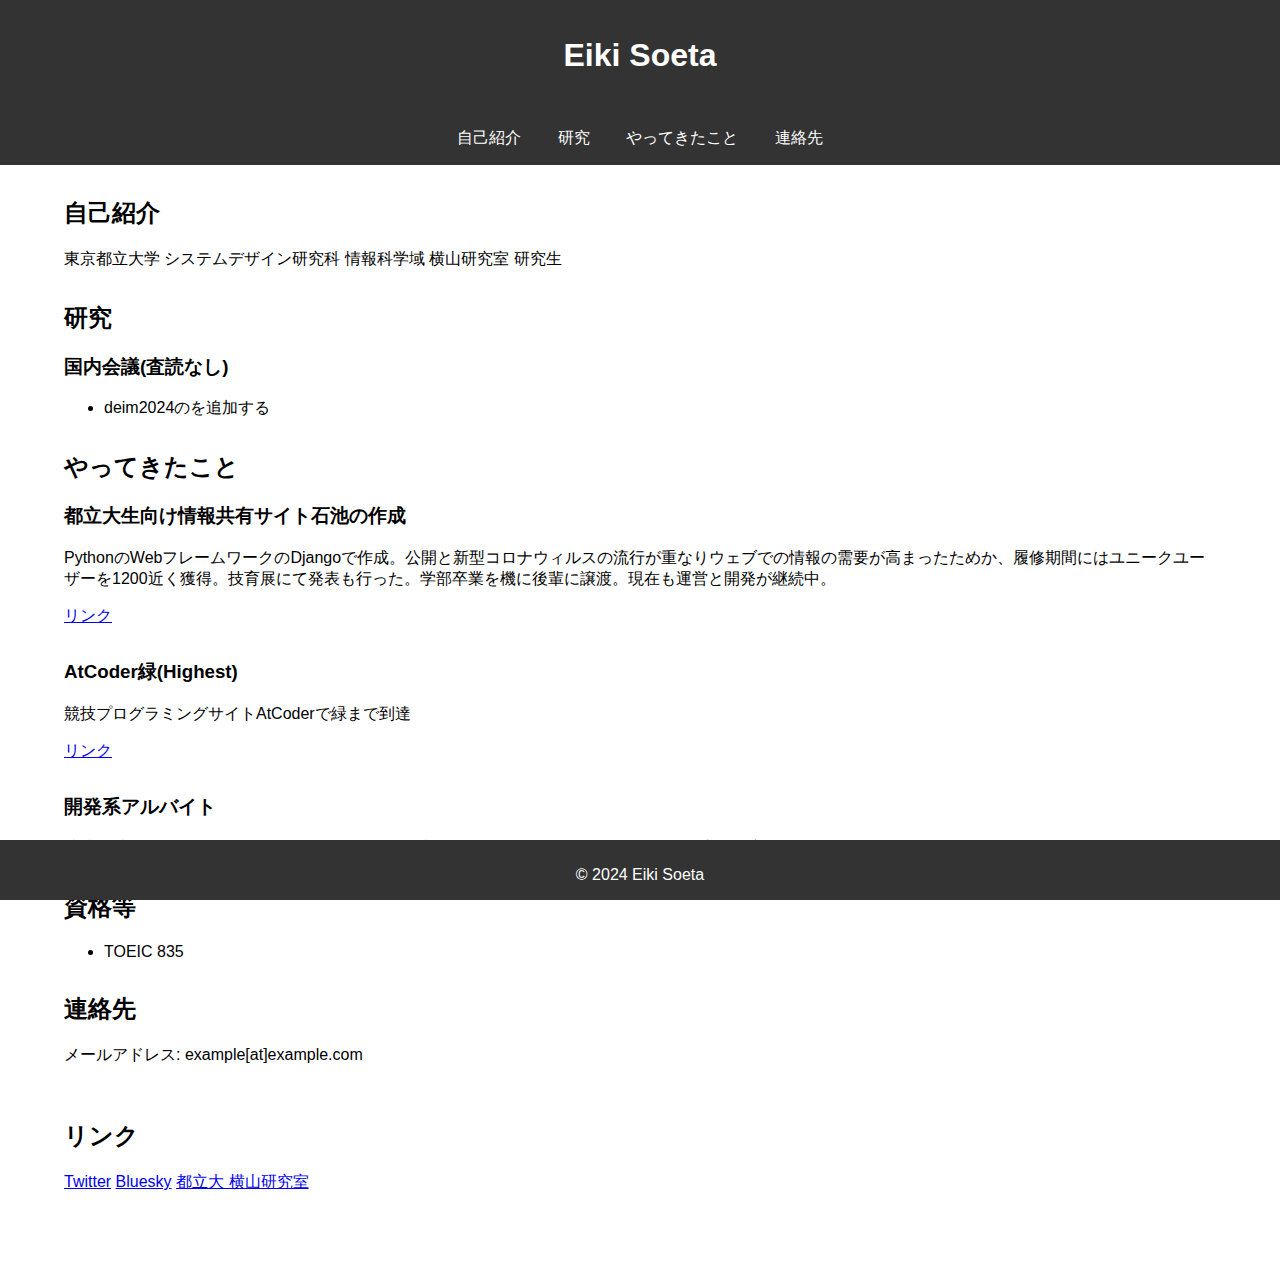
==== index.html @ bf7ea260 "add file" ====
<!DOCTYPE html>
<html lang="ja">
<head>
    <meta charset="UTF-8">
    <title>Eiki Soeta</title>
    <link rel="stylesheet" href="styles.css">
</head>
<body>
    <header>
        <h1>Eiki Soeta</h1>
    </header>
    <nav id="navbar">
        <ul>
            <li><a href="#about">自己紹介</a></li>
            <li><a href="#research">研究</a></li>
            <li><a href="#projects">やってきたこと</a></li>
            <li><a href="#contact">連絡先</a></li>
            <!-- <li><a href="diary.html">日記</a></li> -->
        </ul>
    </nav>
    <main>
        <section id="about">
            <h2>自己紹介</h2>
            <p>東京都立大学 システムデザイン研究科 情報科学域 横山研究室 研究生</p>
        </section>
        <section id="research">
            <h2>研究</h2>
            <div class="research-item">
                <h3>国内会議(査読なし)</h3>
                <ul>
                    <li>deim2024のを追加する</li>
                </ul>
            </div>
            <!-- Add more research items as needed -->
        </section>
        <section id="projects">
            <h2>やってきたこと</h2>
            <div class="project-item">
                <h3>都立大生向け情報共有サイト石池の作成</h3>
                <p>PythonのWebフレームワークのDjangoで作成。公開と新型コロナウィルスの流行が重なりウェブでの情報の需要が高まったためか、履修期間にはユニークユーザーを1200近く獲得。技育展にて発表も行った。学部卒業を機に後輩に譲渡。現在も運営と開発が継続中。</p>
                <a href="https://ishiike.herokuapp.com/">リンク</a>
            </div>
            <!-- Add more project items as needed -->
            <div class="project-item">
                <h3>AtCoder緑(Highest)</h3>
                <p>競技プログラミングサイトAtCoderで緑まで到達</p>
                <a href="https://atcoder.jp/users/basyakue">リンク</a>
            </div>
            <!-- Add more project items as needed -->
            <div class="project-item">
                <h3>開発系アルバイト</h3>
                <p>株式会社AppBrewさんで2022年6月から開発のお手伝いをさせていただいています。使用言語は主にPython。</p>
            </div>
            <!-- Add more project items as needed -->
        </section>
        <section>
            <h2>資格等</h2>
            <ul>
                <li>TOEIC 835</li>
            </ul>
        </section>
        <section id="contact">
            <h2>連絡先</h2>
            <p>メールアドレス: example[at]example.com</p><br>
            <h2>リンク</h2>
            <a href="https://twitter.com/BasyaKuE">Twitter</a>
            <a href="https://bsky.app/profile/basyakue.bsky.social">Bluesky</a>
            <a href="https://tmu.yokoyama.ac/">都立大 横山研究室</a>
        </section>
    </main>
    <footer>
        <p>&copy; 2024 Eiki Soeta</p>
    </footer>
    <script src="script.js"></script>
</body>
</html>
---- styles.css ----
body {
    margin: 0;
    padding: 0;
    font-family: Arial, sans-serif;
    /* フッターの高さを考慮してpaddingを追加 */
    padding-bottom: 60px;
    /* フッターの高さに合わせて調整 */
}

header,
nav,
footer {
    background-color: #333;
    color: white;
    text-align: center;
    padding: 1em;
}

/* フッターを追加 */
footer {
    position: fixed;
    left: 0;
    bottom: 0;
    width: 100%;
    background-color: #333;
    color: white;
    text-align: center;
    padding: 10px 0;
    /* フッターの高さを指定 */
    height: 40px;
    /* 必要に応じて調整 */
}

nav ul {
    list-style-type: none;
    padding: 0;
    margin: 0;
}

nav ul li {
    display: inline;
    margin: 0 1em;
}

nav ul li a {
    color: white;
    text-decoration: none;
}

a:hover {
    text-decoration: underline;
}

section {
    margin: 2em 5%;
}

.project-item,
.research-item {
    margin-bottom: 2em;
}
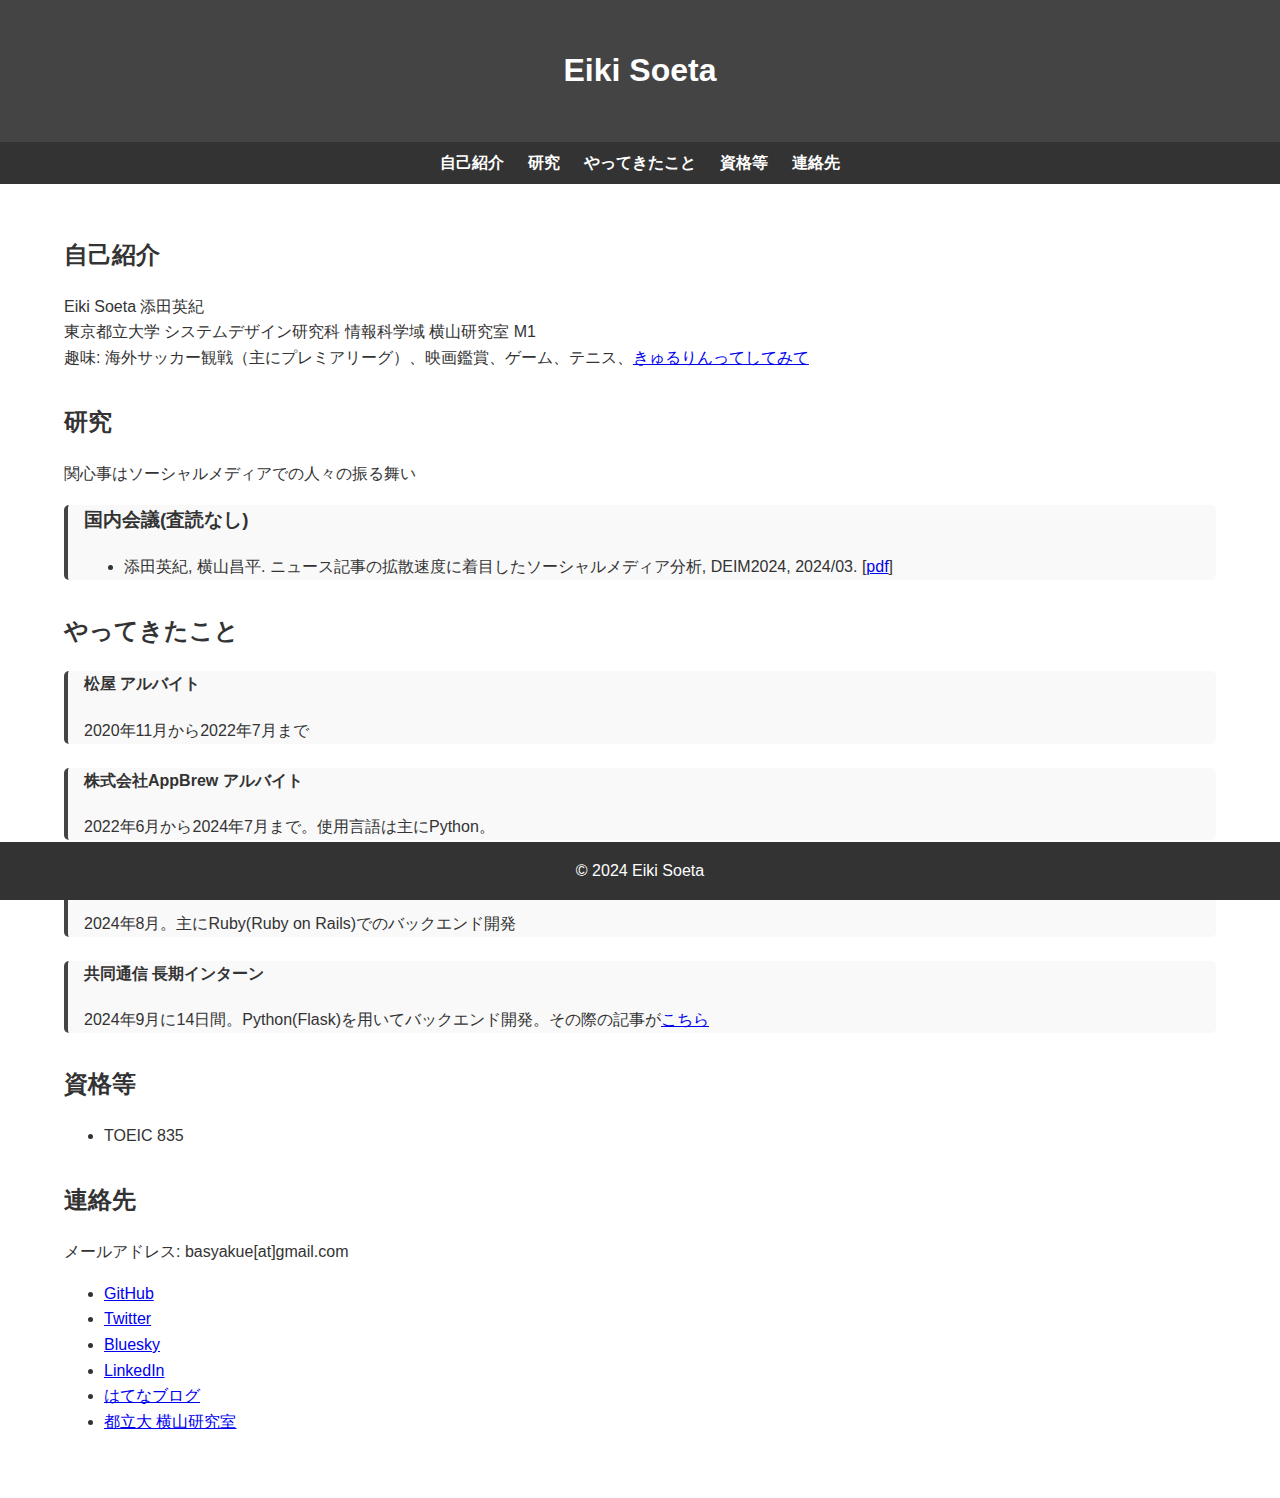
==== commit 36d83ce9: "change" ====
--- a/index.html
+++ b/index.html
@@ -2,6 +2,8 @@
 <html lang="ja">
 <head>
     <meta charset="UTF-8">
+    <meta name="viewport" content="width=device-width, initial-scale=1.0">
+    <meta name="description" content="Eiki Soetaのプロフィールサイト。研究内容やプロジェクト、資格、連絡先情報を掲載しています。">
     <title>Eiki Soeta</title>
     <link rel="stylesheet" href="styles.css">
 </head>
@@ -14,63 +16,73 @@
             <li><a href="#about">自己紹介</a></li>
             <li><a href="#research">研究</a></li>
             <li><a href="#projects">やってきたこと</a></li>
+            <li><a href="#certification">資格等</a></li>
             <li><a href="#contact">連絡先</a></li>
-            <!-- <li><a href="diary.html">日記</a></li> -->
         </ul>
     </nav>
     <main>
         <section id="about">
             <h2>自己紹介</h2>
-            <p>東京都立大学 システムデザイン研究科 情報科学域 横山研究室 研究生</p>
+            <p>
+                Eiki Soeta 添田英紀<br>
+                東京都立大学 システムデザイン研究科 情報科学域 横山研究室 M1<br>
+                趣味: 海外サッカー観戦（主にプレミアリーグ）、映画鑑賞、ゲーム、テニス、<a href="https://kyurushite.com">きゅるりんってしてみて</a><br>
+            </p>
         </section>
+
         <section id="research">
             <h2>研究</h2>
+            関心事はソーシャルメディアでの人々の振る舞い
             <div class="research-item">
                 <h3>国内会議(査読なし)</h3>
                 <ul>
-                    <li>deim2024のを追加する</li>
+                    <li>添田英紀, 横山昌平. ニュース記事の拡散速度に着目したソーシャルメディア分析, DEIM2024, 2024/03. [<a href="https://confit.atlas.jp/guide/event-img/deim2024/T3-A-7-04/public/pdf?type=in">pdf</a>]</li>
                 </ul>
             </div>
-            <!-- Add more research items as needed -->
         </section>
+
         <section id="projects">
             <h2>やってきたこと</h2>
             <div class="project-item">
-                <h3>都立大生向け情報共有サイト石池の作成</h3>
-                <p>PythonのWebフレームワークのDjangoで作成。公開と新型コロナウィルスの流行が重なりウェブでの情報の需要が高まったためか、履修期間にはユニークユーザーを1200近く獲得。技育展にて発表も行った。学部卒業を機に後輩に譲渡。現在も運営と開発が継続中。</p>
-                <a href="https://ishiike.herokuapp.com/">リンク</a>
+                <h4>松屋 アルバイト</h4>
+                <p>2020年11月から2022年7月まで</p>
             </div>
-            <!-- Add more project items as needed -->
             <div class="project-item">
-                <h3>AtCoder緑(Highest)</h3>
-                <p>競技プログラミングサイトAtCoderで緑まで到達</p>
-                <a href="https://atcoder.jp/users/basyakue">リンク</a>
+                <h4>株式会社AppBrew アルバイト</h4>
+                <p>2022年6月から2024年7月まで。使用言語は主にPython。</p>
             </div>
-            <!-- Add more project items as needed -->
             <div class="project-item">
-                <h3>開発系アルバイト</h3>
-                <p>株式会社AppBrewさんで2022年6月から開発のお手伝いをさせていただいています。使用言語は主にPython。</p>
+                <h4>株式会社dely 3daysインターン</h4>
+                <p>2024年8月。主にRuby(Ruby on Rails)でのバックエンド開発</p>
             </div>
-            <!-- Add more project items as needed -->
+            <div class="project-item">
+                <h4>共同通信 長期インターン</h4>
+                <p>2024年9月に14日間。Python(Flask)を用いてバックエンド開発。その際の記事が<a href="https://note.com/kyodonews_jinji/n/n3ee9f9e1f4ec">こちら</a></p>
+            </div>
         </section>
-        <section>
+
+        <section id="certification">
             <h2>資格等</h2>
             <ul>
                 <li>TOEIC 835</li>
             </ul>
         </section>
+
         <section id="contact">
             <h2>連絡先</h2>
-            <p>メールアドレス: example[at]example.com</p><br>
-            <h2>リンク</h2>
-            <a href="https://twitter.com/BasyaKuE">Twitter</a>
-            <a href="https://bsky.app/profile/basyakue.bsky.social">Bluesky</a>
-            <a href="https://tmu.yokoyama.ac/">都立大 横山研究室</a>
+            <p>メールアドレス: basyakue[at]gmail.com</p>
+            <ul>
+                <li><a href="https://github.com/BasyaKuE" target="_blank" rel="noopener noreferrer">GitHub</a></li>
+                <li><a href="https://twitter.com/BasyaKuE" target="_blank" rel="noopener noreferrer">Twitter</a></li>
+                <li><a href="https://bsky.app/profile/basyakue.bsky.social" target="_blank" rel="noopener noreferrer">Bluesky</a></li>
+                <li><a href="https://www.linkedin.com/in/%E8%8B%B1%E7%B4%80-%E6%B7%BB%E7%94%B0-3729572b5/" target="_blank" rel="noopener noreferrer">LinkedIn</a></li>
+                <li><a href="https://basyakue.hatenablog.com/" target="_blank" rel="noopener noreferrer">はてなブログ</a></li>
+                <li><a href="https://tmu.yokoyama.ac/" target="_blank" rel="noopener noreferrer">都立大 横山研究室</a></li>
+            </ul>
         </section>
     </main>
     <footer>
         <p>&copy; 2024 Eiki Soeta</p>
     </footer>
-    <script src="script.js"></script>
 </body>
 </html>
--- a/styles.css
+++ b/styles.css
@@ -1,61 +1,66 @@
 body {
     margin: 0;
     padding: 0;
-    font-family: Arial, sans-serif;
-    /* フッターの高さを考慮してpaddingを追加 */
-    padding-bottom: 60px;
-    /* フッターの高さに合わせて調整 */
+    font-family: 'Arial', sans-serif;
+    color: #333;
+    line-height: 1.6;
 }
 
-header,
-nav,
+header {
+    background-color: #444;
+    color: #fff;
+    text-align: center;
+    padding: 1.5em 0;
+}
+
+nav {
+    position: sticky;
+    top: 0;
+    background-color: #333;
+    padding: 0.5em 0;
+    z-index: 1000;
+}
+
+nav ul {
+    list-style: none;
+    margin: 0;
+    padding: 0;
+    display: flex;
+    justify-content: center;
+    gap: 1.5em;
+}
+
+nav ul li a {
+    color: #fff;
+    text-decoration: none;
+    font-weight: bold;
+}
+
+nav ul li a:hover {
+    text-decoration: underline;
+}
+
+main {
+    padding: 2em 5%;
+}
+
+section {
+    margin-bottom: 2em;
+}
+
+.project-item, .research-item {
+    margin-bottom: 1.5em;
+    border-left: 4px solid #444;
+    padding-left: 1em;
+    background-color: #f9f9f9;
+    border-radius: 5px;
+}
+
 footer {
     background-color: #333;
     color: white;
     text-align: center;
-    padding: 1em;
-}
-
-/* フッターを追加 */
-footer {
     position: fixed;
-    left: 0;
     bottom: 0;
     width: 100%;
-    background-color: #333;
-    color: white;
-    text-align: center;
-    padding: 10px 0;
-    /* フッターの高さを指定 */
-    height: 40px;
-    /* 必要に応じて調整 */
 }
-
-nav ul {
-    list-style-type: none;
-    padding: 0;
-    margin: 0;
-}
-
-nav ul li {
-    display: inline;
-    margin: 0 1em;
-}
-
-nav ul li a {
-    color: white;
-    text-decoration: none;
-}
-
-a:hover {
-    text-decoration: underline;
-}
-
-section {
-    margin: 2em 5%;
-}
-
-.project-item,
-.research-item {
-    margin-bottom: 2em;
-}
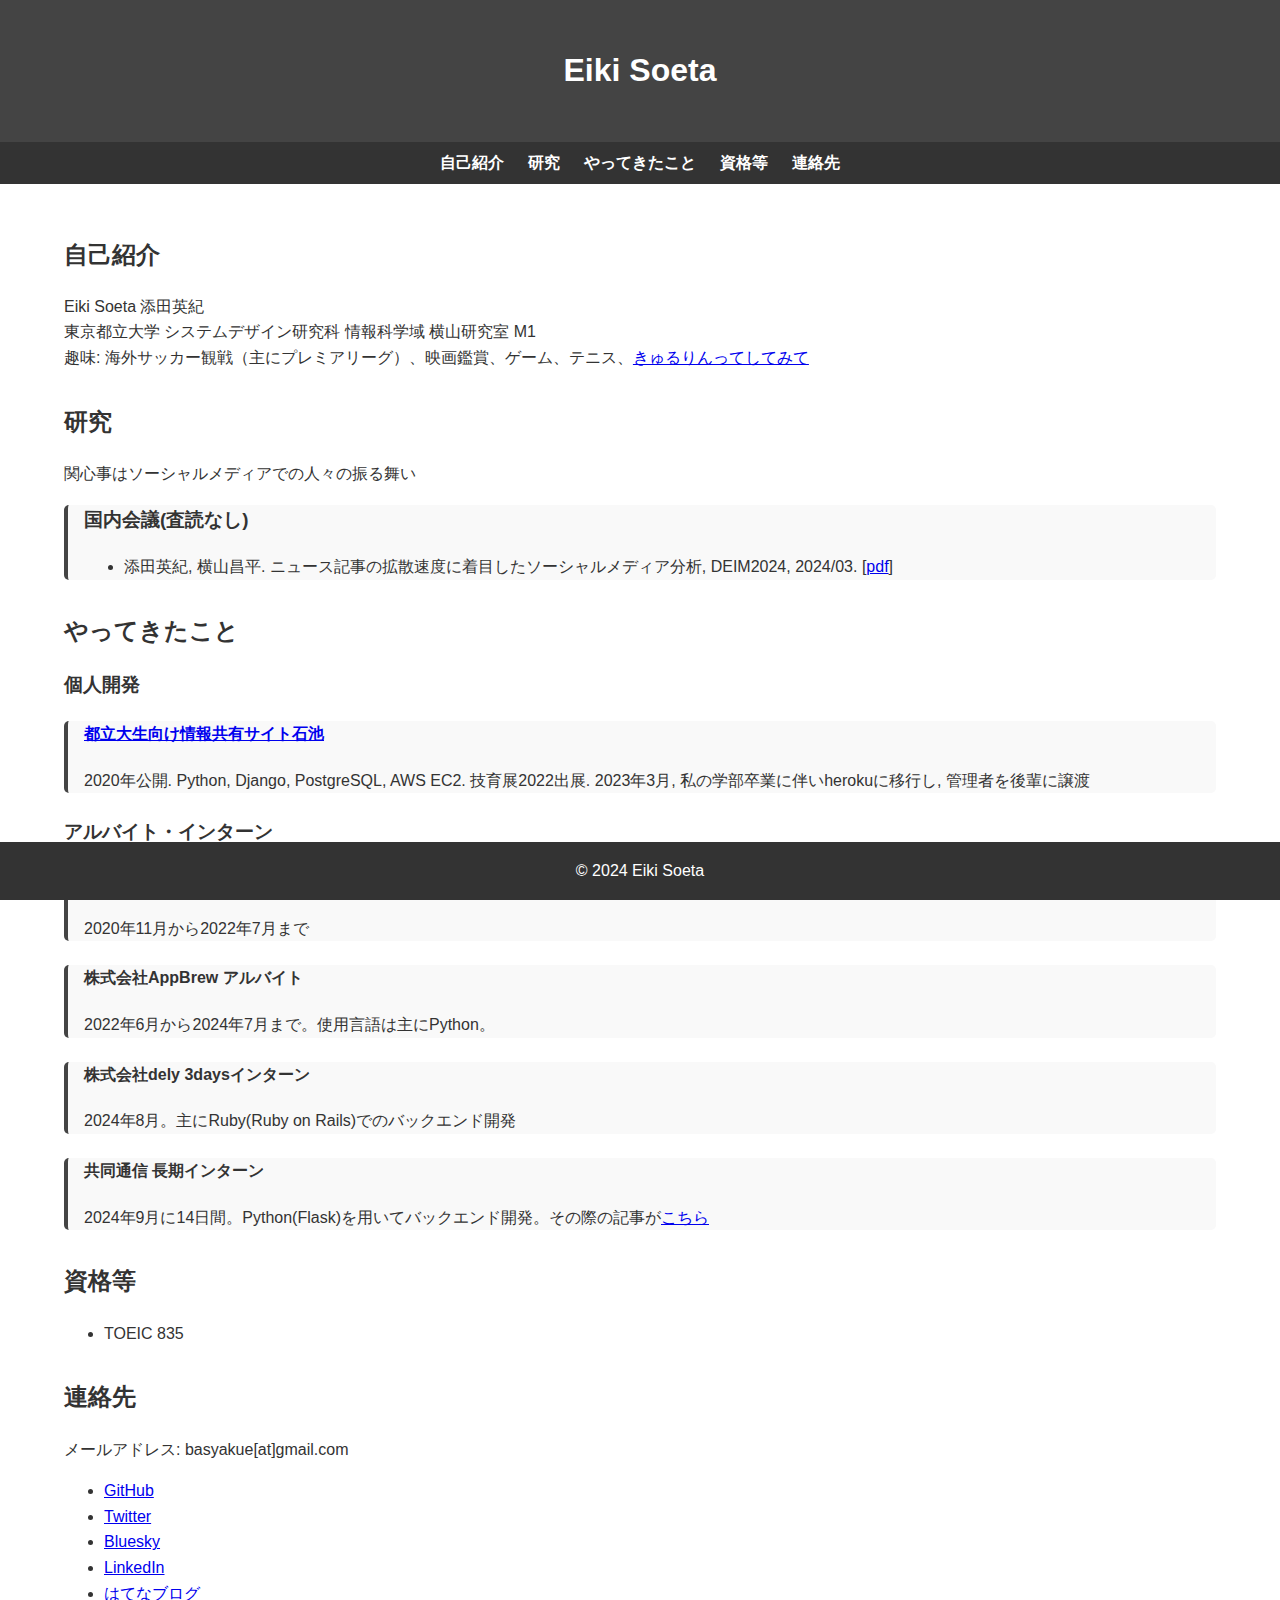
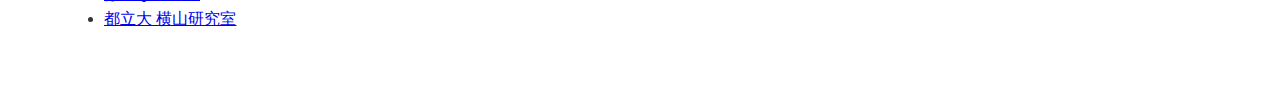
==== commit f32c5a34: "add iishiike" ====
--- a/index.html
+++ b/index.html
@@ -43,6 +43,12 @@
 
         <section id="projects">
             <h2>やってきたこと</h2>
+            <h3>個人開発</h3>
+            <div class="project-item">
+                <h4><a href="https://ishiike.herokuapp.com">都立大生向け情報共有サイト石池</a></h4>
+                <p>2020年公開. Python, Django, PostgreSQL, AWS EC2. 技育展2022出展. 2023年3月, 私の学部卒業に伴いherokuに移行し, 管理者を後輩に譲渡</p>
+            </div>
+            <h3>アルバイト・インターン</h3>
             <div class="project-item">
                 <h4>松屋 アルバイト</h4>
                 <p>2020年11月から2022年7月まで</p>
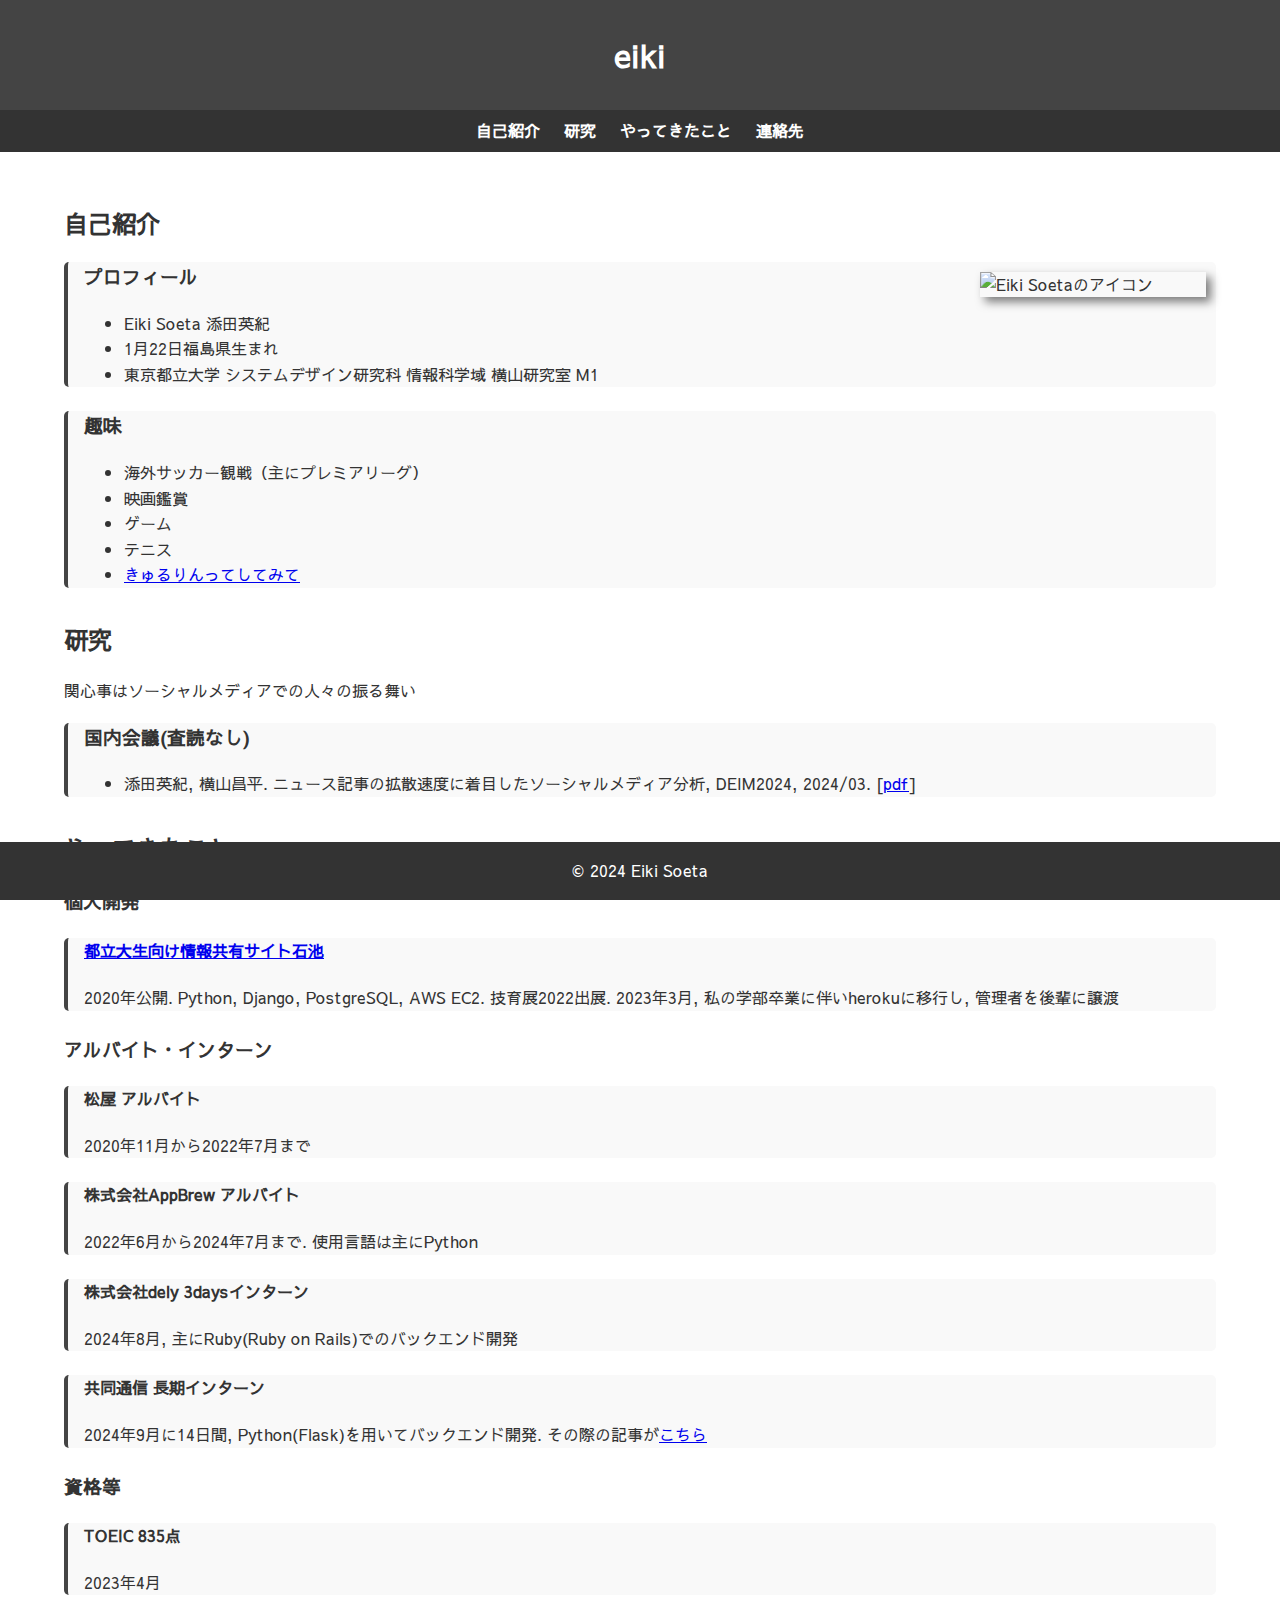
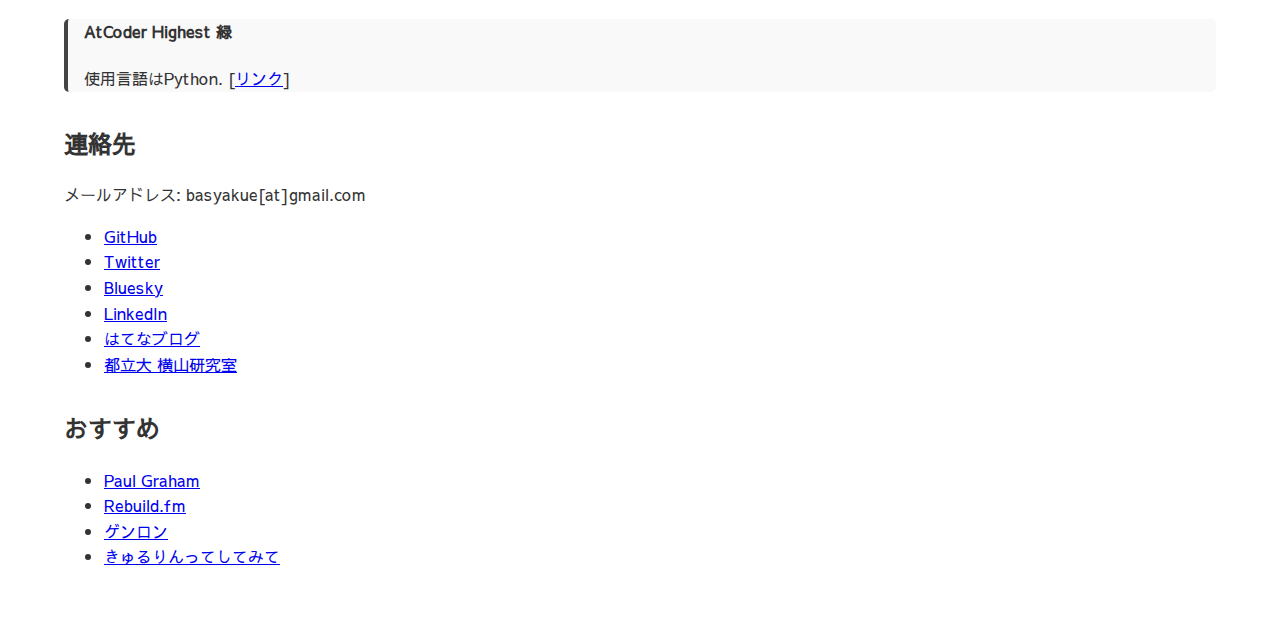
==== commit 6c78e965: "add blog" ====
--- a/index.html
+++ b/index.html
@@ -1,94 +1,128 @@
-<!DOCTYPE html>
-<html lang="ja">
-<head>
-    <meta charset="UTF-8">
-    <meta name="viewport" content="width=device-width, initial-scale=1.0">
-    <meta name="description" content="Eiki Soetaのプロフィールサイト。研究内容やプロジェクト、資格、連絡先情報を掲載しています。">
-    <title>Eiki Soeta</title>
-    <link rel="stylesheet" href="styles.css">
-</head>
-<body>
-    <header>
-        <h1>Eiki Soeta</h1>
-    </header>
-    <nav id="navbar">
-        <ul>
-            <li><a href="#about">自己紹介</a></li>
-            <li><a href="#research">研究</a></li>
-            <li><a href="#projects">やってきたこと</a></li>
-            <li><a href="#certification">資格等</a></li>
-            <li><a href="#contact">連絡先</a></li>
-        </ul>
-    </nav>
-    <main>
-        <section id="about">
-            <h2>自己紹介</h2>
-            <p>
-                Eiki Soeta 添田英紀<br>
-                東京都立大学 システムデザイン研究科 情報科学域 横山研究室 M1<br>
-                趣味: 海外サッカー観戦（主にプレミアリーグ）、映画鑑賞、ゲーム、テニス、<a href="https://kyurushite.com">きゅるりんってしてみて</a><br>
-            </p>
-        </section>
-
-        <section id="research">
-            <h2>研究</h2>
-            関心事はソーシャルメディアでの人々の振る舞い
-            <div class="research-item">
-                <h3>国内会議(査読なし)</h3>
-                <ul>
-                    <li>添田英紀, 横山昌平. ニュース記事の拡散速度に着目したソーシャルメディア分析, DEIM2024, 2024/03. [<a href="https://confit.atlas.jp/guide/event-img/deim2024/T3-A-7-04/public/pdf?type=in">pdf</a>]</li>
-                </ul>
-            </div>
-        </section>
-
-        <section id="projects">
-            <h2>やってきたこと</h2>
-            <h3>個人開発</h3>
-            <div class="project-item">
-                <h4><a href="https://ishiike.herokuapp.com">都立大生向け情報共有サイト石池</a></h4>
-                <p>2020年公開. Python, Django, PostgreSQL, AWS EC2. 技育展2022出展. 2023年3月, 私の学部卒業に伴いherokuに移行し, 管理者を後輩に譲渡</p>
-            </div>
-            <h3>アルバイト・インターン</h3>
-            <div class="project-item">
-                <h4>松屋 アルバイト</h4>
-                <p>2020年11月から2022年7月まで</p>
-            </div>
-            <div class="project-item">
-                <h4>株式会社AppBrew アルバイト</h4>
-                <p>2022年6月から2024年7月まで。使用言語は主にPython。</p>
-            </div>
-            <div class="project-item">
-                <h4>株式会社dely 3daysインターン</h4>
-                <p>2024年8月。主にRuby(Ruby on Rails)でのバックエンド開発</p>
-            </div>
-            <div class="project-item">
-                <h4>共同通信 長期インターン</h4>
-                <p>2024年9月に14日間。Python(Flask)を用いてバックエンド開発。その際の記事が<a href="https://note.com/kyodonews_jinji/n/n3ee9f9e1f4ec">こちら</a></p>
-            </div>
-        </section>
-
-        <section id="certification">
-            <h2>資格等</h2>
-            <ul>
-                <li>TOEIC 835</li>
-            </ul>
-        </section>
-
-        <section id="contact">
-            <h2>連絡先</h2>
-            <p>メールアドレス: basyakue[at]gmail.com</p>
-            <ul>
-                <li><a href="https://github.com/BasyaKuE" target="_blank" rel="noopener noreferrer">GitHub</a></li>
-                <li><a href="https://twitter.com/BasyaKuE" target="_blank" rel="noopener noreferrer">Twitter</a></li>
-                <li><a href="https://bsky.app/profile/basyakue.bsky.social" target="_blank" rel="noopener noreferrer">Bluesky</a></li>
-                <li><a href="https://www.linkedin.com/in/%E8%8B%B1%E7%B4%80-%E6%B7%BB%E7%94%B0-3729572b5/" target="_blank" rel="noopener noreferrer">LinkedIn</a></li>
-                <li><a href="https://basyakue.hatenablog.com/" target="_blank" rel="noopener noreferrer">はてなブログ</a></li>
-                <li><a href="https://tmu.yokoyama.ac/" target="_blank" rel="noopener noreferrer">都立大 横山研究室</a></li>
-            </ul>
-        </section>
-    </main>
-    <footer>
-        <p>&copy; 2024 Eiki Soeta</p>
-    </footer>
-</body>
-</html>
+<!DOCTYPE html>
+<html lang="ja">
+<head>
+    <meta charset="UTF-8">
+    <meta name="viewport" content="width=device-width, initial-scale=1.0">
+    <meta name="description" content="Eiki Soetaのプロフィールサイト。研究内容やプロジェクト、資格、連絡先情報を掲載しています。">
+    <title>Eiki Soeta</title>
+    <link rel="stylesheet" href="styles.css">
+    <link rel="preconnect" href="https://fonts.googleapis.com">
+    <link rel="preconnect" href="https://fonts.gstatic.com" crossorigin>
+    <link href="https://fonts.googleapis.com/css2?family=Sawarabi+Gothic&display=swap" rel="stylesheet">
+    <link rel="icon" href="icon.png" type="image/png">
+</head>
+<body>
+    <header>
+        <h1>eiki</h1>
+    </header>
+    <nav id="navbar">
+        <ul>
+            <li><a href="#about">自己紹介</a></li>
+            <li><a href="#research">研究</a></li>
+            <li><a href="#projects">やってきたこと</a></li>
+            <li><a href="#contact">連絡先</a></li>
+            <!-- <li><a href="./blog/top.html">ブログ</a></li> -->
+        </ul>
+    </nav>
+    <main>
+        <section id="about">
+            <h2>自己紹介</h2>
+            <div class="about-item">
+                <img src="icon.png" alt="Eiki Soetaのアイコン" width="20%" height="20%" style="float: right; margin-top: 10px; margin-right: 10px; box-shadow: 5px 5px 10px rgba(0, 0, 0, 0.5);">
+                <h3>プロフィール</h3>
+                <ul>
+                    <li>Eiki Soeta 添田英紀</li>
+                    <li>1月22日福島県生まれ</li>
+                    <li>東京都立大学 システムデザイン研究科 情報科学域 横山研究室 M1</li>
+                </ul>
+            </div>
+            <div class="about-item">
+                <h3>趣味</h3>
+                <ul>
+                    <li>海外サッカー観戦（主にプレミアリーグ）</li>
+                    <li>映画鑑賞</li>
+                    <li>ゲーム</li>
+                    <li>テニス</li>
+                    <li><a href="https://kyurushite.com" target="_blank" rel="noopener noreferrer">きゅるりんってしてみて</a></li>
+                </ul>
+            </div>
+        </section>
+
+        <section id="research">
+            <h2>研究</h2>
+            関心事はソーシャルメディアでの人々の振る舞い
+            <div class="research-item">
+                <h3>国内会議(査読なし)</h3>
+                <ul>
+                    <li>添田英紀, 横山昌平. ニュース記事の拡散速度に着目したソーシャルメディア分析, DEIM2024, 2024/03. [<a href="https://confit.atlas.jp/guide/event-img/deim2024/T3-A-7-04/public/pdf?type=in" target="_blank" rel="noopener noreferrer">pdf</a>]</li>
+                </ul>
+            </div>
+        </section>
+
+        <section id="projects">
+            <h2>やってきたこと</h2>
+
+            <h3>個人開発</h3>
+            <div class="project-item">
+                <h4><a href="https://ishiike.herokuapp.com" target="_blank" rel="noopener noreferrer">都立大生向け情報共有サイト石池</a></h4>
+                <p>2020年公開. Python, Django, PostgreSQL, AWS EC2. 技育展2022出展. 2023年3月, 私の学部卒業に伴いherokuに移行し, 管理者を後輩に譲渡</p>
+            </div>
+
+            <h3>アルバイト・インターン</h3>
+            <div class="project-item">
+                <h4>松屋 アルバイト</h4>
+                <p>2020年11月から2022年7月まで</p>
+            </div>
+            <div class="project-item">
+                <h4>株式会社AppBrew アルバイト</h4>
+                <p>2022年6月から2024年7月まで. 使用言語は主にPython</p>
+            </div>
+            <div class="project-item">
+                <h4>株式会社dely 3daysインターン</h4>
+                <p>2024年8月, 主にRuby(Ruby on Rails)でのバックエンド開発</p>
+            </div>
+            <div class="project-item">
+                <h4>共同通信 長期インターン</h4>
+                <p>2024年9月に14日間, Python(Flask)を用いてバックエンド開発. その際の記事が<a href="https://note.com/kyodonews_jinji/n/n3ee9f9e1f4ec" target="_blank" rel="noopener noreferrer">こちら</a></p>
+            </div>
+
+            <h3>資格等</h3>
+            <div class="project-item">
+                <h4>TOEIC 835点</h4>
+                <p>2023年4月</p>
+            </div>
+            <div class="project-item">
+                <h4>AtCoder Highest 緑</h4>
+                <p>使用言語はPython. [<a href="https://atcoder.jp/users/basyakue" target="_blank" rel="noopener noreferrer">リンク</a>]</p>
+            </div>
+        </section>
+
+
+        <section id="contact">
+            <h2>連絡先</h2>
+            <p>メールアドレス: basyakue[at]gmail.com</p>
+            <ul>
+                <li><a href="https://github.com/BasyaKuE" target="_blank" rel="noopener noreferrer">GitHub</a></li>
+                <li><a href="https://twitter.com/BasyaKuE" target="_blank" rel="noopener noreferrer">Twitter</a></li>
+                <li><a href="https://bsky.app/profile/basyakue.bsky.social" target="_blank" rel="noopener noreferrer">Bluesky</a></li>
+                <li><a href="https://www.linkedin.com/in/%E8%8B%B1%E7%B4%80-%E6%B7%BB%E7%94%B0-3729572b5/" target="_blank" rel="noopener noreferrer">LinkedIn</a></li>
+                <li><a href="https://basyakue.hatenablog.com/" target="_blank" rel="noopener noreferrer">はてなブログ</a></li>
+                <li><a href="https://tmu.yokoyama.ac/" target="_blank" rel="noopener noreferrer">都立大 横山研究室</a></li>
+            </ul>
+        </section>
+
+        <section id="recommend">
+            <h2>おすすめ</h2>
+            <ul>
+                <li><a href="https://www.paulgraham.com" target="_blank" rel="noopener noreferrer">Paul Graham</a></li>
+                <li><a href="https://rebuild.fm" target="_blank" rel="noopener noreferrer">Rebuild.fm</a></li>
+                <li><a href="https://genron.co.jp" target="_blank" rel="noopener noreferrer">ゲンロン</a></li>
+                <li><a href="https://kyurushite.com" target="_blank" rel="noopener noreferrer">きゅるりんってしてみて</a></li>
+            </ul>
+        </section>
+    </main>
+    <footer>
+        <p>&copy; 2024 Eiki Soeta</p>
+    </footer>
+</body>
+</html>
--- a/styles.css
+++ b/styles.css
@@ -1,66 +1,68 @@
-body {
-    margin: 0;
-    padding: 0;
-    font-family: 'Arial', sans-serif;
-    color: #333;
-    line-height: 1.6;
-}
-
-header {
-    background-color: #444;
-    color: #fff;
-    text-align: center;
-    padding: 1.5em 0;
-}
-
-nav {
-    position: sticky;
-    top: 0;
-    background-color: #333;
-    padding: 0.5em 0;
-    z-index: 1000;
-}
-
-nav ul {
-    list-style: none;
-    margin: 0;
-    padding: 0;
-    display: flex;
-    justify-content: center;
-    gap: 1.5em;
-}
-
-nav ul li a {
-    color: #fff;
-    text-decoration: none;
-    font-weight: bold;
-}
-
-nav ul li a:hover {
-    text-decoration: underline;
-}
-
-main {
-    padding: 2em 5%;
-}
-
-section {
-    margin-bottom: 2em;
-}
-
-.project-item, .research-item {
-    margin-bottom: 1.5em;
-    border-left: 4px solid #444;
-    padding-left: 1em;
-    background-color: #f9f9f9;
-    border-radius: 5px;
-}
-
-footer {
-    background-color: #333;
-    color: white;
-    text-align: center;
-    position: fixed;
-    bottom: 0;
-    width: 100%;
-}
+body {
+    margin: 0;
+    padding: 0;
+    font-family: "Sawarabi Gothic", sans-serif;
+    font-weight: 400;
+    font-style: normal;
+    color: #333;
+    line-height: 1.6;
+}
+
+header {
+    background-color: #444;
+    color: #fff;
+    text-align: center;
+    padding: 0.5em 0;
+}
+
+nav {
+    position: sticky;
+    top: 0;
+    background-color: #333;
+    padding: 0.5em 0;
+    z-index: 1000;
+}
+
+nav ul {
+    list-style: none;
+    margin: 0;
+    padding: 0;
+    display: flex;
+    justify-content: center;
+    gap: 1.5em;
+}
+
+nav ul li a {
+    color: #fff;
+    text-decoration: none;
+    font-weight: bold;
+}
+
+nav ul li a:hover {
+    text-decoration: underline;
+}
+
+main {
+    padding: 2em 5%;
+}
+
+section {
+    margin-bottom: 2em;
+}
+
+.about-item, .project-item, .research-item {
+    margin-bottom: 1.5em;
+    border-left: 4px solid #444;
+    padding-left: 1em;
+    background-color: #f9f9f9;
+    border-radius: 5px;
+}
+
+footer {
+    background-color: #333;
+    color: white;
+    text-align: center;
+    position: fixed;
+    bottom: 0;
+    width: 100%;
+}
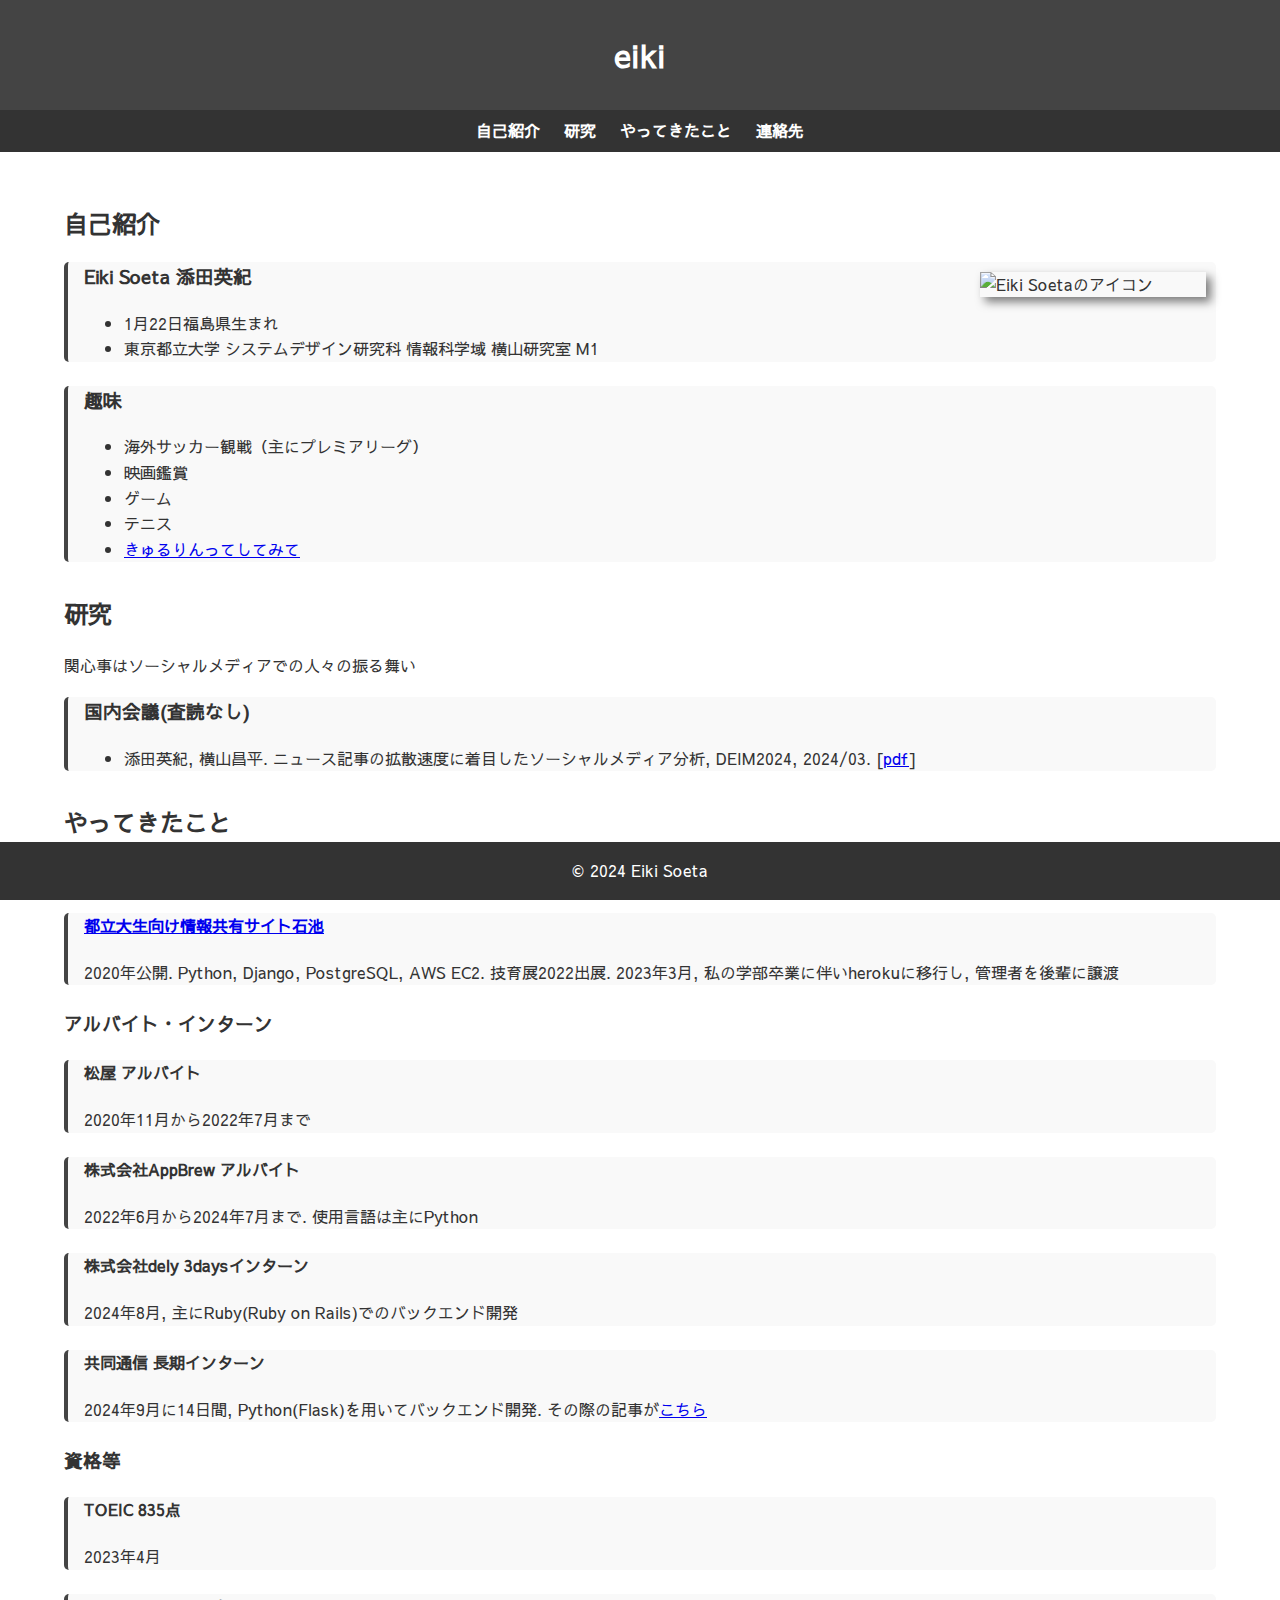
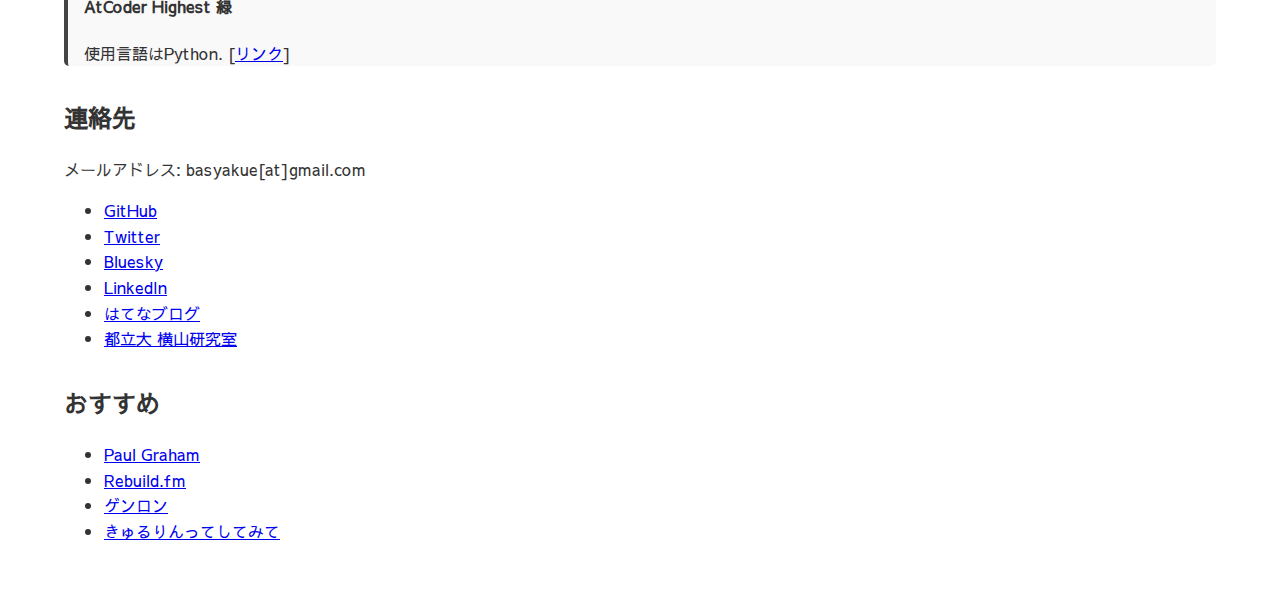
==== commit f53bdbd1: "Update index.html" ====
--- a/index.html
+++ b/index.html
@@ -29,9 +29,8 @@
             <h2>自己紹介</h2>
             <div class="about-item">
                 <img src="icon.png" alt="Eiki Soetaのアイコン" width="20%" height="20%" style="float: right; margin-top: 10px; margin-right: 10px; box-shadow: 5px 5px 10px rgba(0, 0, 0, 0.5);">
-                <h3>プロフィール</h3>
+                <h3>Eiki Soeta 添田英紀</h3>
                 <ul>
-                    <li>Eiki Soeta 添田英紀</li>
                     <li>1月22日福島県生まれ</li>
                     <li>東京都立大学 システムデザイン研究科 情報科学域 横山研究室 M1</li>
                 </ul>
